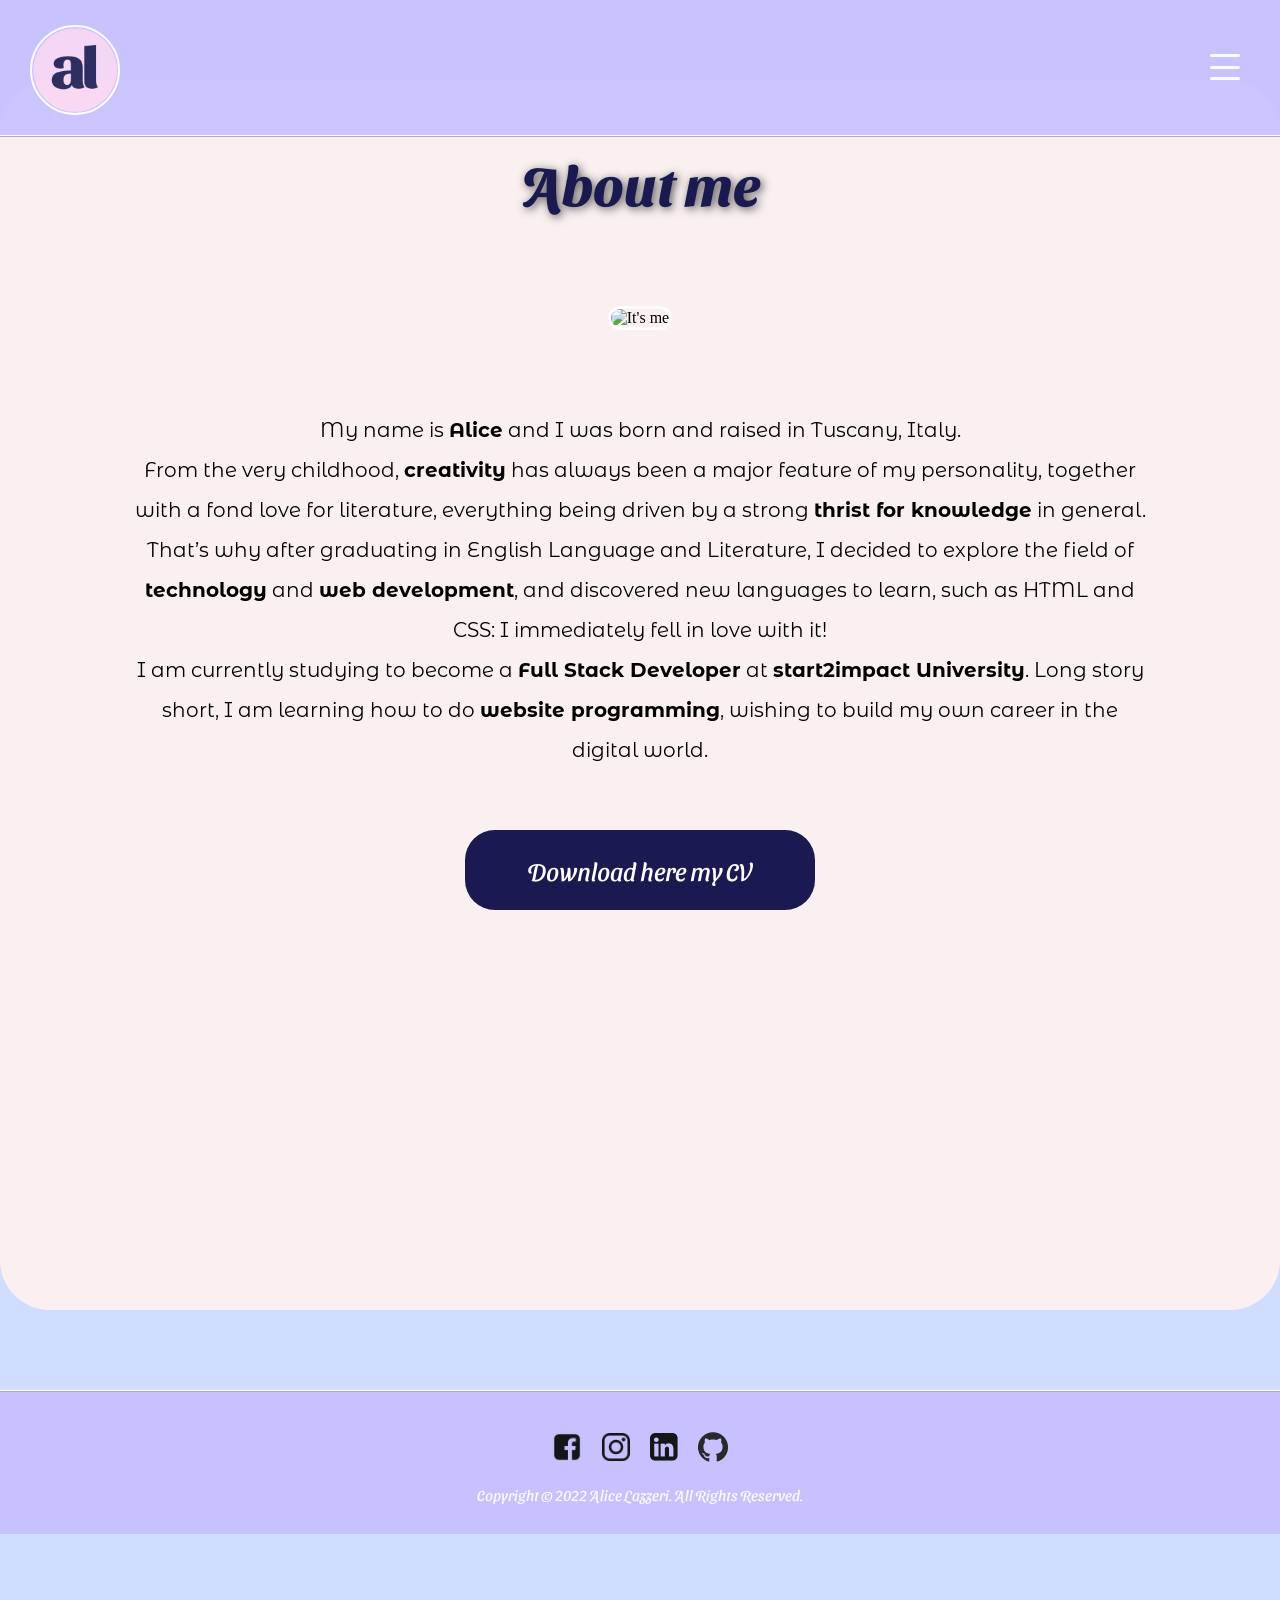
==== aboutme.html @ c8f08e60 "index, aboutme, portfolio, skills, contacts and footer pages created" ====
<!DOCTYPE html>
<html lang="en">
<head>

  <meta charset="UTF-8">
  <meta http-equiv="X-UA-Compatible" content="IE=edge">
  <meta name="description" content="Hi there! I am Alice Lazzeri, Full Stack Development student &commat;start2impact University. Let me introduce you to my personal portfolio website, where you will find useful info about who I am, my works and how I can help you in creating the perfect website.">
  <meta name="keywords" content="HTML, CSS, Bootstrap, Sass, Canva, Portfolio, Full Stack Development, coding, webiste restyling">
  <meta name="author" content="Alice Lazzeri">
  <meta name="google-site-verification" content="+nxGUDJ4QpAZ5l9Bsjdi102tLVC21AIh5d1Nl23908vVuFHs34=">
  <meta name="viewport" content="width=device-width, initial-scale=1.0">
  <title>Alice Lazzeri &#10072; Full Stack Developer</title>

  <link rel="icon" type="image/x-icon" href="assets/images/favicon.ico">

  <link rel="stylesheet" href="assets/css/general.css">
  <link rel="stylesheet" href="assets/css/header.css">
  <link rel="stylesheet" href="assets/css/aboutme.css">
  <link rel="stylesheet" href="assets/css/footer.css">

  <link rel="preconnect" href="https://fonts.googleapis.com">
  <link rel="preconnect" href="https://fonts.gstatic.com" crossorigin>
  <link href="https://fonts.googleapis.com/css2?family=Montserrat+Alternates:wght@100;700&family=Sansita+Swashed:wght@700&display=swap" rel="stylesheet">

</head>
<body>

  <!--Header-->

  <header>
    <nav class="navbar">
      <div class="left-section">
        <div class="logo-container">
          <a href="index.html"> 
            <img class="lazzeri-logo" src="assets/images/logo.png" alt="My logo">
          </a>
        </div>
      </div>
      <div class="right-section">
        <div class="hamburger-container">
          <input class="menu-button" id="menu-button" type="checkbox">
          <label for="menu-button" class="menu-icon">
              <span class="nav-icon"></span>
          </label>
          <ul class="menu">
            <li><a class="sections" href="index.html">Home</a></li>
            <li><a class="sections" href="aboutme.html">About me</a></li>
            <li><a class="sections" href="portfolio.html">Portfolio</a></li>
            <li><a class="sections" href="skills.html">Skills</a></li>
            <li><a class="sections" href="contacts.html">Contacts</a></li>
          </ul>
        </div>
      </div>
    </nav>
  </header>

  <!--About me-->

  <section class="intro-aboutme" id="aboutme">
    <h1 class="title-section">About me</h1>
    <div class="pic-container">
      <img class="profile-pic" src="assets/images/alice-lazzeri.png" alt="It's me">
    </div>
    <div class="mystory-container">
      <p class="mystory">My name is <strong>Alice</strong> and I was born and raised in Tuscany, Italy.</p>
      <p class="mystory">From the very childhood, <strong>creativity</strong> has always been a major feature of my personality, together with a fond love for literature, everything being driven by a strong <strong>thrist for knowledge</strong> in general.</p>
      <p class="mystory">That’s why after graduating in English Language and Literature, I decided to explore the field of <strong>technology</strong> and <strong>web development</strong>, and discovered new languages to learn, such as HTML and CSS: I immediately fell in love with it!</p>
      <p class="mystory">I am currently studying to become a <strong>Full Stack Developer</strong> at <a class="s2i-link"href="https://www.start2impact.it/" target="_blank">start2impact University</a>. Long story short, I am learning how to do <strong>website programming</strong>, wishing to build my own career in the digital world. </p>
    </div>
    <div class="button-container">
      <button class="download-cv"><a class="download-action" href="assets/pdf/CV_Lazzeri_Alice.pdf" target="_blank">Download here my CV</a></button>
    </div>
  </section>

  <!--Footer-->

  <footer>
    <div class="footer-container">
      <div class="social-icons">
        <a href="https://www.facebook.com/alice.lazzeri" target="_blank">
          <img class="icon facebook-icon" src="assets/images/facebook-logo.png" alt="Facebook">
        </a>
        <a href="https://www.instagram.com/alicelazzeri__/" target="_blank">
          <img class="icon instagram-icon" src="assets/images/instagram-logo.png" alt="Instagram">
        </a>
        <a href="https://www.linkedin.com/in/alice-lazzeri-6605b4102/" target="_blank">
          <img class="icon linkedin-icon" src="assets/images/linkedin-logo.png" alt="LinkedIn">
        </a>
        <a href="https://github.com/alicelazzeri" target="_blank">
          <img class="icon github-icon" src="assets/images/github-logo.png" alt="GitHub">
        </a>
      </div>
      <div class="copyright-container">
        <p class="copyright">Copyright &#169; 2022 Alice Lazzeri. All Rights Reserved.</p>
      </div>
    </div>
  </footer>
  
</body>
</html>
---- assets/css/general.css ----
/* Desktop style */

* {
  padding: 0;
  margin: 0;
  box-sizing: border-box;
  list-style: none; 
  text-decoration: none;
  scroll-behavior: smooth;
}
body {
  background-color: #d0ddff;
  height: 5000px;
}
p {
  font-family: 'Montserrat Alternates', sans-serif;
}
h1 {
  font-family: 'Sansita Swashed', cursive;
}
.title-section {
  color: #1b1a50; 
  font-size: 55px;
  text-align: center;
  padding: 10px;
  margin-top: 60px;
  text-shadow: 2px 2px 10px rgb(85, 81, 81);
}

/* Media queries */

/* Mobile style */

@media screen and (max-width: 576px) {

  .title-section {
    font-size: 35px;
    padding: 5px;
    margin-top: 30px;
  }

}

/* Tablet style */

@media screen and (min-width: 577px) and (max-width: 960px) {

  .title-section {
    font-size: 45px;
    padding: 7px;
    margin-top: 45px;
  }

}
---- assets/css/header.css ----
/* Desktop style */

nav {
  width: 100%;
  display: flex;
  flex-direction: row;
  justify-content: space-between;
  position: fixed; 
  top: 0;
  left: 0;
  right: 0;
  bottom: 100;
  padding-bottom: 10px;
  z-index: 100;
  background-color: #c5c0ff;
  border-bottom-color: #fefefe;
  border-bottom-style: ridge;
  border-bottom-width: 2px;
  opacity: 0.90;
}
.left-section {
  display: flex; 
  justify-content: left;
  position: center;
}
.lazzeri-logo {
  width: 90px;
  height: 90px;
  border-radius: 45px;
  float: left;
  margin-top: 25px;
  margin-bottom: 10px;
  margin-right: 10px;
  margin-left: 30px;
  border-style: solid;
  border-width: 2px;
  border-color: #fefefe;
  transition: box-shadow 0.5s;
}
.lazzeri-logo:hover {
  box-shadow: 2px 2px 10px rgb(51, 13, 113);
}
.menu {
  margin: 0;
  padding: 0;
  overflow: hidden;
  clear: both;
  max-height: 0;
  transition: max-height 0.5s ease-out;
}
.sections {
  display: block;
  text-align: right;
  font-family: 'Sansita Swashed', cursive;
  font-size: 30px;
  cursor: pointer;
  color: #fefefe;
  padding: 30px;
  transition: color 0.5s text-shadow 0.5s;
}
.sections:hover {
  background-color:rgba(51, 13, 113, 0.1);
  width: 500px;
  text-align: right;
  color: #f9d5f3;
  border-left-color: #1b1a50;
  border-left-width: 3px;
  border-left-style: solid;
  text-shadow: 0 0 20px rgb(85, 81, 81);
}
.sections:active {
  color: #c5c0ff;
}
.right-section {
  display: flex; 
  justify-content: space-between;
  align-items: center;
}
.menu-icon {
  padding: 30px;
  position: relative;
  float: right;
  cursor: pointer;
}
.nav-icon {
  background-color: #fefefe;
  display: block;
  width: 30px;
  height: 3px;
  border-radius: 2px;
  position: relative;
  margin-top: 25px;
  margin-bottom: 15px;
  margin-right: 10px;
  margin-left: 30px;
  transition: background-color 0.5s ease-out;
}
.nav-icon::before {
  background-color: #fefefe;
  content: "";
  display: block;
  width: 30px;
  height: 3px;
  border-radius: 2px;
  position: relative;
  transition: all 0.5s ease-out;
  top: 10.5px;
}
.nav-icon::after {
  background-color: #fefefe;
  content: "";
  display: block;
  width: 30px;
  height: 3px;
  border-radius: 2px;
  position: relative;
  transition: all 0.5s ease-out;
  top: -15px;
}
.menu-button {
  display: none;
}
.menu-button:checked ~ .menu {
  max-height: 600px;
}
.menu-button:checked ~ .menu-icon .nav-icon {
  background-color: transparent;
}
.menu-button:checked ~.menu-icon .nav-icon::before {
  transform: rotate(-45deg);
  top: 2px;
}
.menu-button:checked ~ .menu-icon .nav-icon::after {
  transform: rotate(45deg);
  top: -1px;
}

/* Media queries */

/* Mobile style */

@media screen and (max-width: 576px) {

  nav {
    padding-bottom: 0;
    width: 100%;
  }
  .lazzeri-logo {
    width: 50px;
    height: 50px;
    border-radius: 25px;
  }
  .nav-icon,
  .nav-icon::after,
  .nav-icon::before {
    width: 15px;
    height: 2px;
  }
  .nav-icon::after {
    top: -7px;
  }
  .nav-icon::before {
    top: 5.25px;
  }
  .menu-button:checked ~.menu-icon .nav-icon::before {
    transform: rotate(-45deg);
    top: 1px;
  }
  .menu-button:checked ~ .menu-icon .nav-icon::after {
    transform: rotate(45deg);
    top: -1px;
  }
  .sections {
    font-size: 20px;
  }
  .sections:hover {
    width: 160px;
  }

}

/* Tablet style */

@media screen and (min-width: 577px) and (max-width: 960px) {

  nav {
    padding-bottom: 0;
    width: 100%;
  }
  .lazzeri-logo {
    width: 70px;
    height: 70px;
    border-radius: 35px;
  }
  .nav-icon,
  .nav-icon::after,
  .nav-icon::before {
    width: 25px;
    height: 2px;
  }
  .nav-icon::after {
    top: -10px;
  }
  .nav-icon::before {
    top: 8px;
  }
  .menu-button:checked ~.menu-icon .nav-icon::before {
    transform: rotate(-45deg);
    top: 1px;
  }
  .menu-button:checked ~ .menu-icon .nav-icon::after {
    transform: rotate(45deg);
    top: -1px;
  }
  .sections {
    font-size: 25px;
  }
  .sections:hover {
    width: 300px;
  }
}
---- assets/css/aboutme.css ----
/* Desktop style */

.intro-aboutme {
  margin-top: 80px;
  margin-bottom: 80px;
  margin-left: auto;
  margin-right: auto;
  width: 100%;
  height: 1230px;
  background-color: #faf0f0;
  border-radius: 50px;
  overflow: hidden;
}
.pic-container {
  margin-top: 80px;
  margin-bottom: 80px;
  text-align: center;
}
.profile-pic {
  width: 300px;
  height: 300px; 
  border-radius: 150px;
  border-style: solid;
  border-width: 3px;
  border-color: #fefefe;
  object-fit: cover;
  position: relative;
}
.mystory-container {
  text-align: center;
  padding-bottom: 50px;
  padding-left: 50px;
  padding-right: 50px;
  margin-right: 80px;
  margin-left: 80px;
}
.mystory {
  font-size: 20px;
  text-align: center;
  line-height: 40px;
}
.bold-text {
  font-weight: 700;
}
.s2i-link {
  font-weight: bold;
  color: #000000;
}
.s2i-link:hover {
  color: #08f7a1;
  text-decoration: underline;
}
.s2i-link:active {
  color: #811d7d;
  text-decoration: underline;
}
.button-container {
  text-align: center;
  margin-top: 10px;
}
.download-cv {
  background-color: #1b1a50;
  cursor: pointer;
  border: none; 
  width: 350px;
  height: 80px;
  border-radius: 30px;
  transition: color 0.5s box-shadow 0.5s;
}
.download-cv:hover {
  box-shadow: 0 0 20px rgb(85, 81, 81);
}
.download-action {
  font-family: 'Sansita Swashed', cursive;
  font-size: 25px;
  color: #fefefe;
  text-align: center;
  transition: color 0.5s text-shadow 0.5s;
}
.download-action:hover {
  color: #f9d5f3;
  text-shadow: 0 0 20px rgb(85, 81, 81);
}
.download-action:active {
  color: #c5c0ff;
}

/* Media queries */

/* Mobile style */

@media screen and (max-width: 576px) {

  .intro-aboutme {
    width: 100%;
    height: 1170px;
    margin-top: 40px;
    margin-bottom: 40px;
  }
  .pic-container {
    margin-top: 10px;
    margin-bottom: 10px;
  }
  .profile-pic {
    width: 200px;
    height: 200px;
  }
  .mystory-container {
    margin-left: 15px;
    margin-right: 15px;
    
  }
  .mystory {
    font-size: 15px;
    line-height: 35px;
  }
  .download-cv {
    width: 250px;
    height: 50px;
    border-radius: 10px;
  }
  .download-action {
    font-size: 20px;
  }

}

/* Tablet style */

@media screen and (min-width: 577px) and (max-width: 960px) {

  .intro-aboutme {
    margin-top: 55px;
    margin-bottom: 55px;
    width: 100%;
    height: 1230px;
  }
  .pic-container {
    margin-top: 40px;
    margin-bottom: 40px;
  }
  .profile-pic {
    width: 250px;
    height: 250px; 
    object-fit: cover;
  }
  .mystory-container {
    margin-left: 15px;
    margin-right: 15px;
  }
  .mystory {
    font-size: 18px;
    line-height: 35px;
  }
  .download-cv {
    width: 300px;
    height: 60px;
    border-radius: 15px;
  }
  .download-action {
    font-size: 22px;
  }
  
}
---- assets/css/footer.css ----
/* Desktop style */

footer {
  width: 100%;
  margin-top: 20px;
  opacity: 0.90;
}
.footer-container {
  top: 0;
  left: 0;
  right: 0;
  bottom: 100;
  padding: 30px;
  background-color: #c5c0ff;
  border-top-color: #fefefe;
  border-top-style: ridge;
  border-top-width: 2px;
  position: relative;
}
.social-icons {
  display: flex;
  flex-direction: row;
  justify-content: center;
  align-items: center;
}
.icon {
  object-fit: contain;
  position: relative;
  padding: 10px;
  transition: background-color 0.5s;
}
.icon:hover {
  background-color: #faf0f0;
  border-radius: 5px;
}
.icon:active {
  background-color: #d0ddff;
  border-radius: 5px;
}
.facebook-icon {
  width: 50px;
}
.instagram-icon {
  width: 48px;
}
.linkedin-icon {
  width: 48px;
}
.github-icon {
  width: 50px;
}
.copyright-container {
  text-align: center;
  margin-top: 10px;
}
.copyright {
  font-family: 'Sansita Swashed', cursive;
  font-size: 15px;
  color: #fefefe;
}

/* Media queries */

/* Mobile style */

@media screen and (max-width: 576px) {

  footer {
    padding-top: 0;
    width: 100%;
  }
  .icon {
    padding: 5px;
  }
  .icon:hover {
    border-radius: 3px;
  }
  .icon:active {
    border-radius: 3px;
  }
  .facebook-icon,
  .instagram-icon,
  .linkedin-icon,
  .github-icon {
    width: 30px;
  }
  .copyright-container {
    margin-top: 5px;
  }
  .copyright {
    font-size: 12px;
  }
  
}

/* Tablet style */

@media screen and (min-width: 577px) and (max-width: 960px) {

  footer {
    padding-bottom: 0;
    width: 100%;
  }
  .icon {
    padding: 8px;
  }
  .icon:hover {
    border-radius: 5px;
  } 
  .icon:active {
    border-radius: 5px;
  }
  .facebook-icon,
  .instagram-icon,
  .linkedin-icon,
  .github-icon {
    width: 45px;
  }
  .copyright-container {
    margin-top: 8px;
  }
  .copyright {
    font-size: 15px;
  }
}
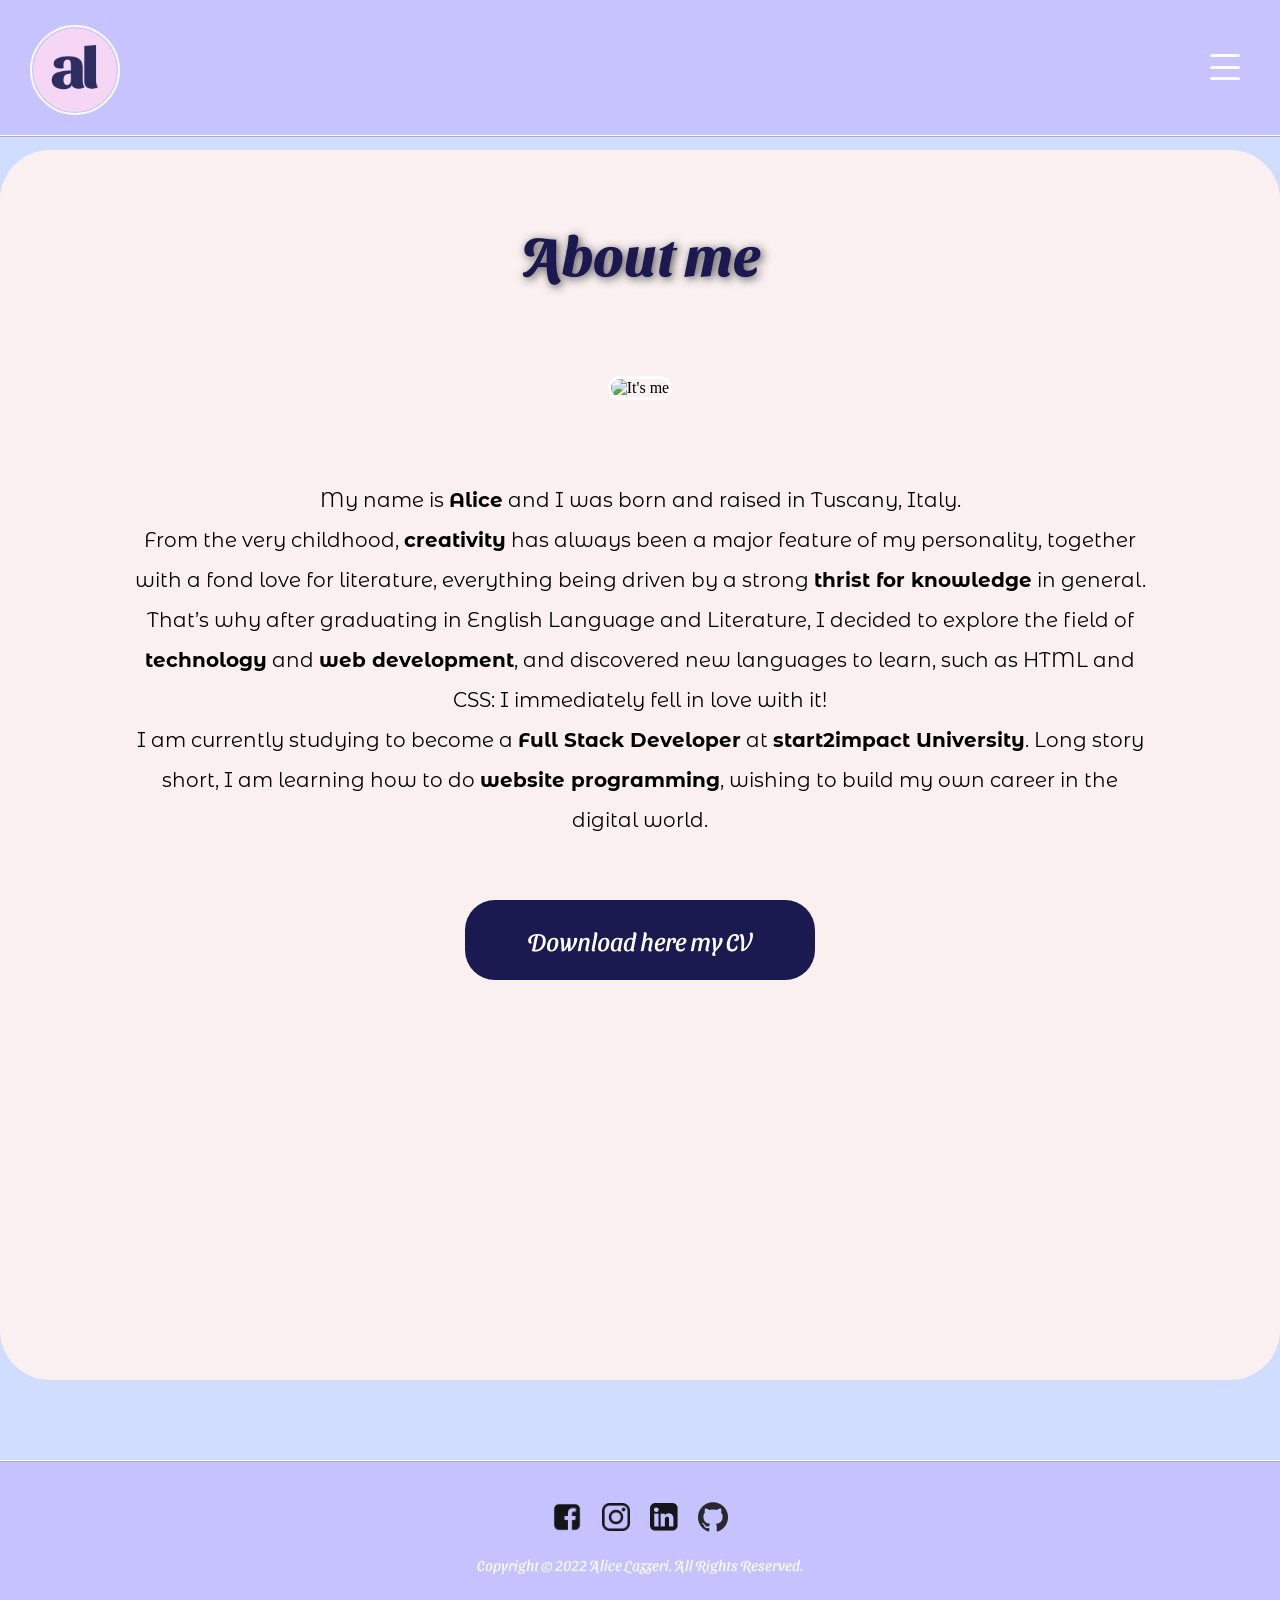
==== commit aa0206da: "changes to the various pages committed" ====
--- a/aboutme.html
+++ b/aboutme.html
@@ -4,7 +4,7 @@
 
   <meta charset="UTF-8">
   <meta http-equiv="X-UA-Compatible" content="IE=edge">
-  <meta name="description" content="Hi there! I am Alice Lazzeri, Full Stack Development student &commat;start2impact University. Let me introduce you to my personal portfolio website, where you will find useful info about who I am, my works and how I can help you in creating the perfect website.">
+  <meta name="description" content="Hi there! I am Alice Lazzeri, Full Stack Development student &commat;start2impact University. In this portfolio website, you will find useful info about who I am, my works and how I can help you in creating the perfect website.">
   <meta name="keywords" content="HTML, CSS, Bootstrap, Sass, Canva, Portfolio, Full Stack Development, coding, webiste restyling">
   <meta name="author" content="Alice Lazzeri">
   <meta name="google-site-verification" content="+nxGUDJ4QpAZ5l9Bsjdi102tLVC21AIh5d1Nl23908vVuFHs34=">
--- a/assets/css/general.css
+++ b/assets/css/general.css
@@ -10,7 +10,7 @@
 }
 body {
   background-color: #d0ddff;
-  height: 5000px;
+  height: 1000px;
 }
 p {
   font-family: 'Montserrat Alternates', sans-serif;
@@ -33,6 +33,11 @@
 
 @media screen and (max-width: 576px) {
 
+  body {
+    background-color: #d0ddff;
+    height: 700px;
+  }
+
   .title-section {
     font-size: 35px;
     padding: 5px;
@@ -45,6 +50,11 @@
 
 @media screen and (min-width: 577px) and (max-width: 960px) {
 
+  body {
+    background-color: #d0ddff;
+    height: 900px;
+  }
+
   .title-section {
     font-size: 45px;
     padding: 7px;
--- a/assets/css/header.css
+++ b/assets/css/header.css
@@ -63,9 +63,6 @@
   width: 500px;
   text-align: right;
   color: #f9d5f3;
-  border-left-color: #1b1a50;
-  border-left-width: 3px;
-  border-left-style: solid;
   text-shadow: 0 0 20px rgb(85, 81, 81);
 }
 .sections:active {
--- a/assets/css/aboutme.css
+++ b/assets/css/aboutme.css
@@ -1,7 +1,7 @@
 /* Desktop style */
 
 .intro-aboutme {
-  margin-top: 80px;
+  margin-top: 150px;
   margin-bottom: 80px;
   margin-left: auto;
   margin-right: auto;
@@ -45,6 +45,7 @@
 .s2i-link {
   font-weight: bold;
   color: #000000;
+  transition: 0.5s text-decoration;
 }
 .s2i-link:hover {
   color: #08f7a1;
@@ -93,8 +94,8 @@
 
   .intro-aboutme {
     width: 100%;
-    height: 1170px;
-    margin-top: 40px;
+    height: 1070px;
+    margin-top: 150px;
     margin-bottom: 40px;
   }
   .pic-container {
@@ -130,10 +131,10 @@
 @media screen and (min-width: 577px) and (max-width: 960px) {
 
   .intro-aboutme {
-    margin-top: 55px;
+    margin-top: 150px;
     margin-bottom: 55px;
     width: 100%;
-    height: 1230px;
+    height: 1050px;
   }
   .pic-container {
     margin-top: 40px;
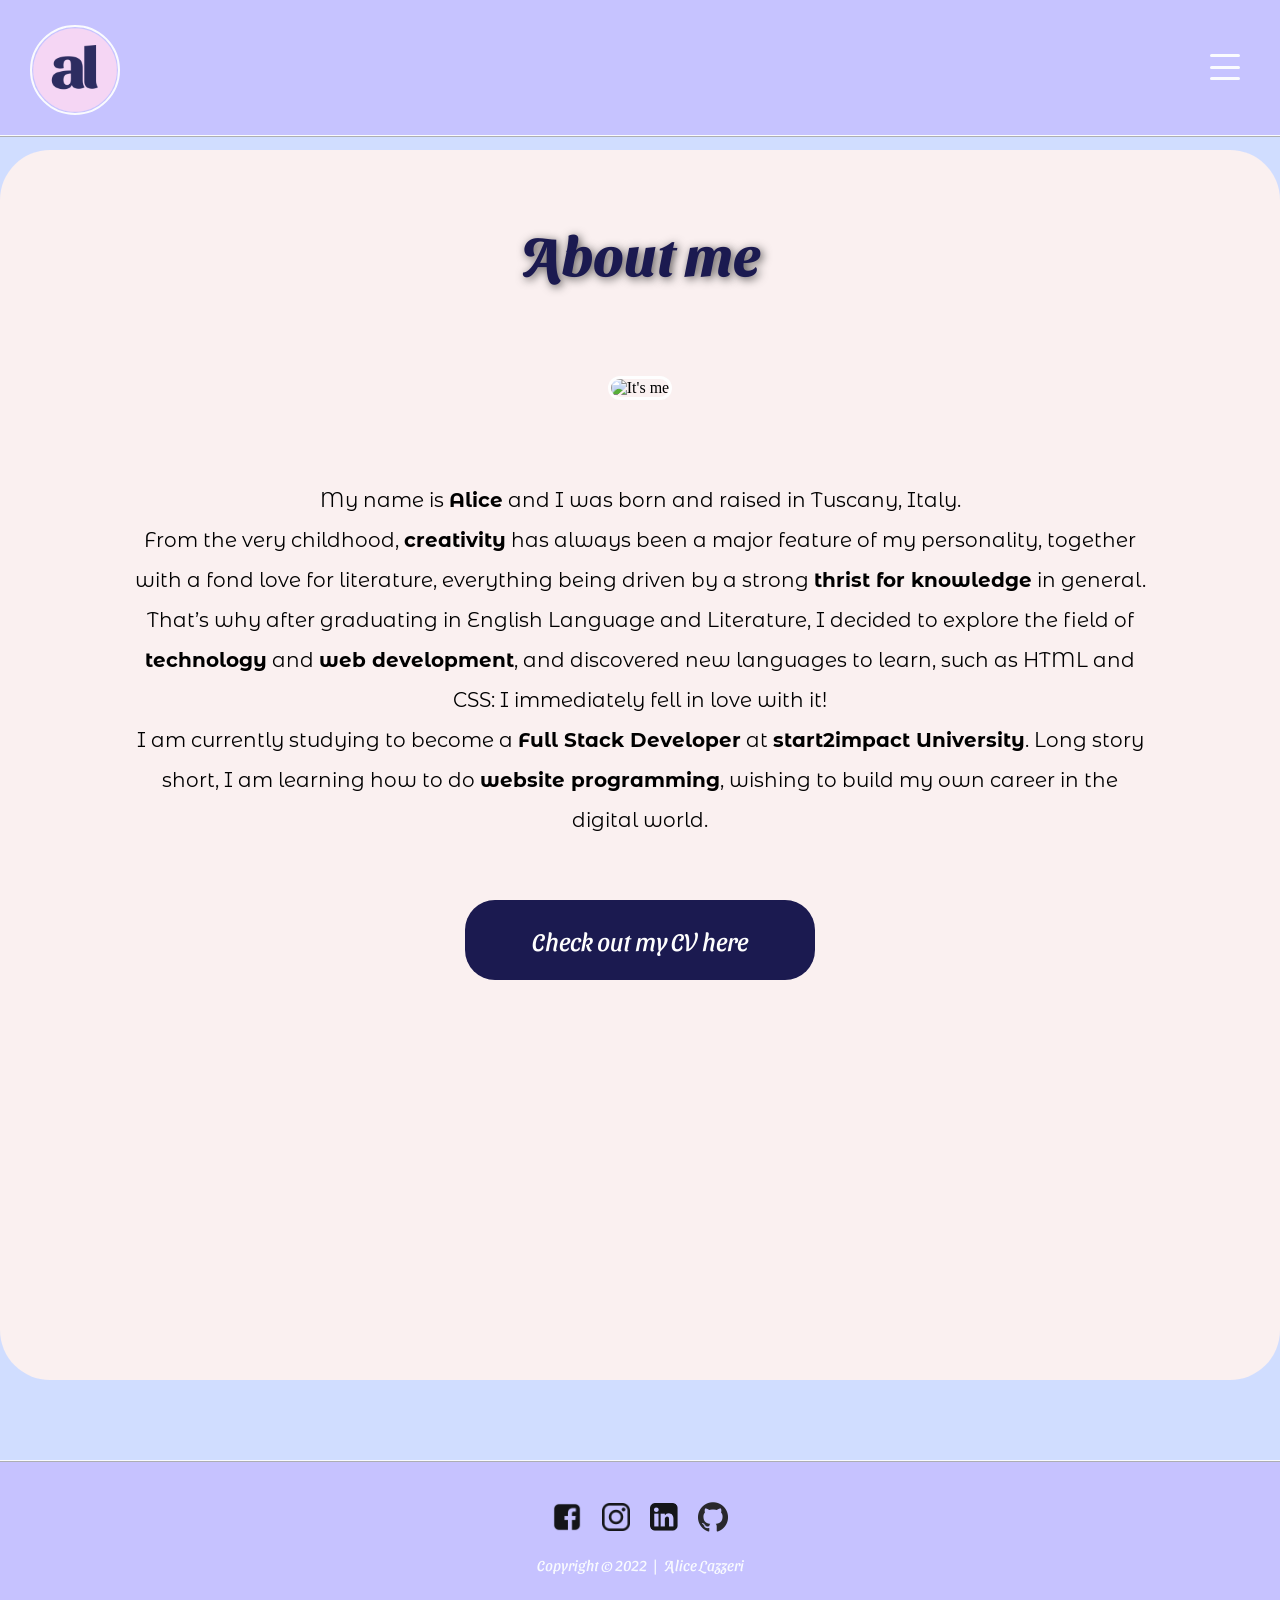
==== commit 0de277e0: "CV page and media queries for mobile and tablet created" ====
--- a/aboutme.html
+++ b/aboutme.html
@@ -68,7 +68,7 @@
       <p class="mystory">I am currently studying to become a <strong>Full Stack Developer</strong> at <a class="s2i-link"href="https://www.start2impact.it/" target="_blank">start2impact University</a>. Long story short, I am learning how to do <strong>website programming</strong>, wishing to build my own career in the digital world. </p>
     </div>
     <div class="button-container">
-      <button class="download-cv"><a class="download-action" href="assets/pdf/CV_Lazzeri_Alice.pdf" target="_blank">Download here my CV</a></button>
+      <button class="download-cv"><a class="download-action" href="curriculum.html">Check out my CV here</a></button>
     </div>
   </section>
 
@@ -91,7 +91,7 @@
         </a>
       </div>
       <div class="copyright-container">
-        <p class="copyright">Copyright &#169; 2022 Alice Lazzeri. All Rights Reserved.</p>
+        <p class="copyright">Copyright &#169; 2022 &#10072; Alice Lazzeri</p>
       </div>
     </div>
   </footer>
